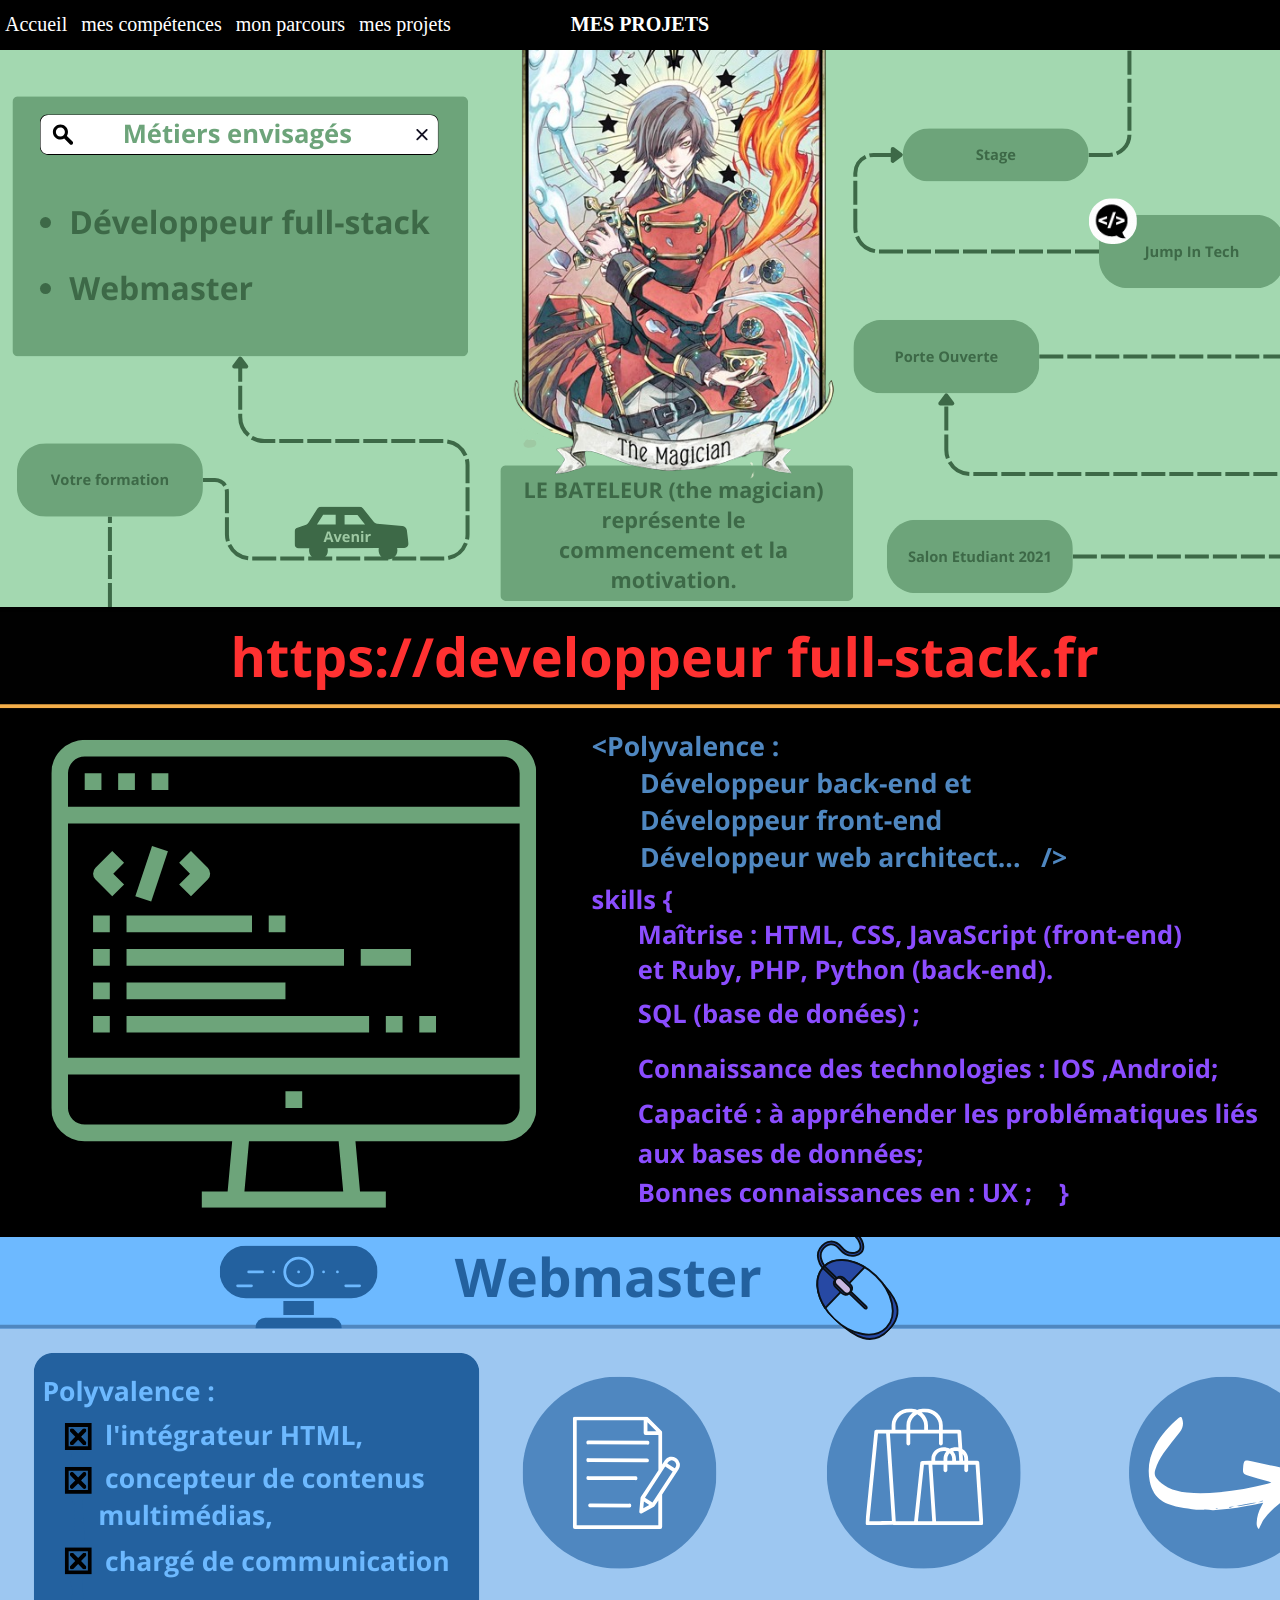
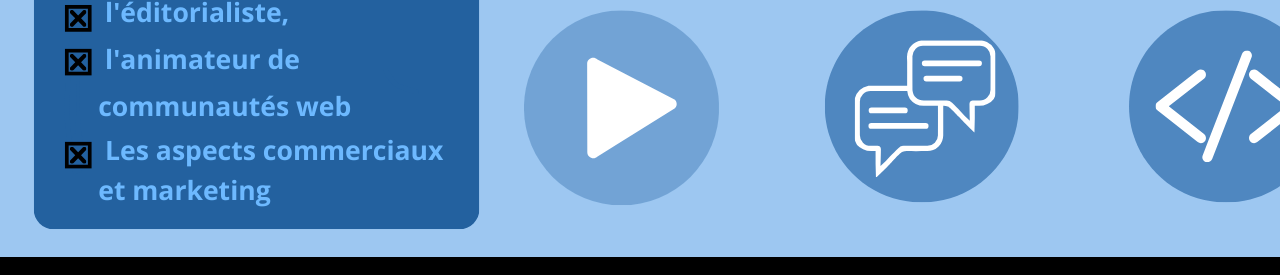
==== p.html @ 9c62921e "Add files via upload" ====
<!DOCTYPE html>
<html lang="en">

<head>
	<meta charset="utf-8" />
	<meta name="viewport" content="width=device-width, initial-scale=1">
		<link rel="stylesheet" type="text/css" href="./stylep.css">
	<title>Motivation</title>
	</head>

<body> 
	
<nav>
          <a href="index.html">Accueil</a>
          <a href="c.html">mes compétences</a>           
          <a href="b.html">mon parcours</a>
          <a href="p.html">mes projets</a>
</nav>
	<h1>MES PROJETS<h1> 

<img  src="1.png"><div>
<img  src="2.png"><div>
<img  src="3.png"><div>


</html>
---- stylep.css ----
html{
	margin: 0;
	padding: 0;
	background-color:black;

}
body {
	margin: 0;
	padding: 0;

}

.text {
	padding:20px;
	font-size:20px;
}

.header
{
	display: flex;
	justify-content: space-evenly;
	align-items: center;
}

.page-container{
background-color:skyblue;
position: absolute;
bottom: 0px;
right:0px;
left:0px;
top:42.2px;
}


p
{
		font-size:17px;
		color: #0C94AC;
		margin-left:30px;
	}
h1{
	color: white;
	font-size:20px;
	text-align: center;

}
h2
{
	font-size:17px;
	color:#a07198;
	text-align: center;
}
h3
{
	margin-right: 22 px;
	color:#a07198;
	font-size:20px;
	text-align: center;
}

.v{
	border-color: white;
	background-color: white;
	boder:solid;
}

.som
{
	padding:5px;
	margin-top:-5px;
}
h4 
{
	font-size:20px ;
	color:#a07198;
}
ul
{
	color: #0C94AC;
}
h5
{
	font-size:18px;
}

a{
	color:white;
	text-decoration:none;
	padding: 5px;
	font-size: 20px;
}
 nav{
	position:absolute;
}
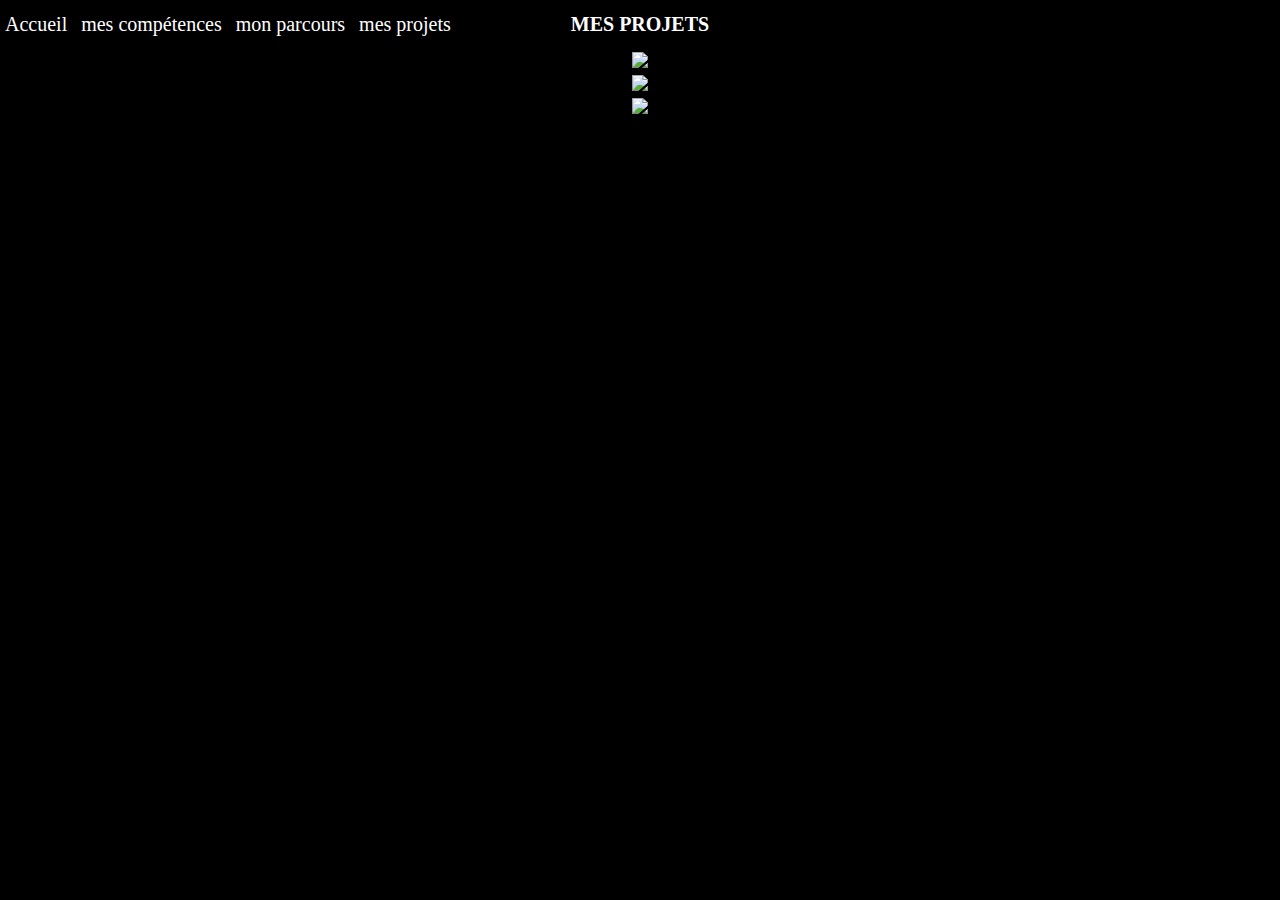
==== commit f7b1fd7f: "Update p.html" ====
--- a/p.html
+++ b/p.html
@@ -18,9 +18,9 @@
 </nav>
 	<h1>MES PROJETS<h1> 
 
-<img  src="1.png"><div>
-<img  src="2.png"><div>
-<img  src="3.png"><div>
+<img  src="P1.png"><div>
+<img  src="P2.png"><div>
+<img  src="P3.png"><div>
 
 
-</html>+</html>
